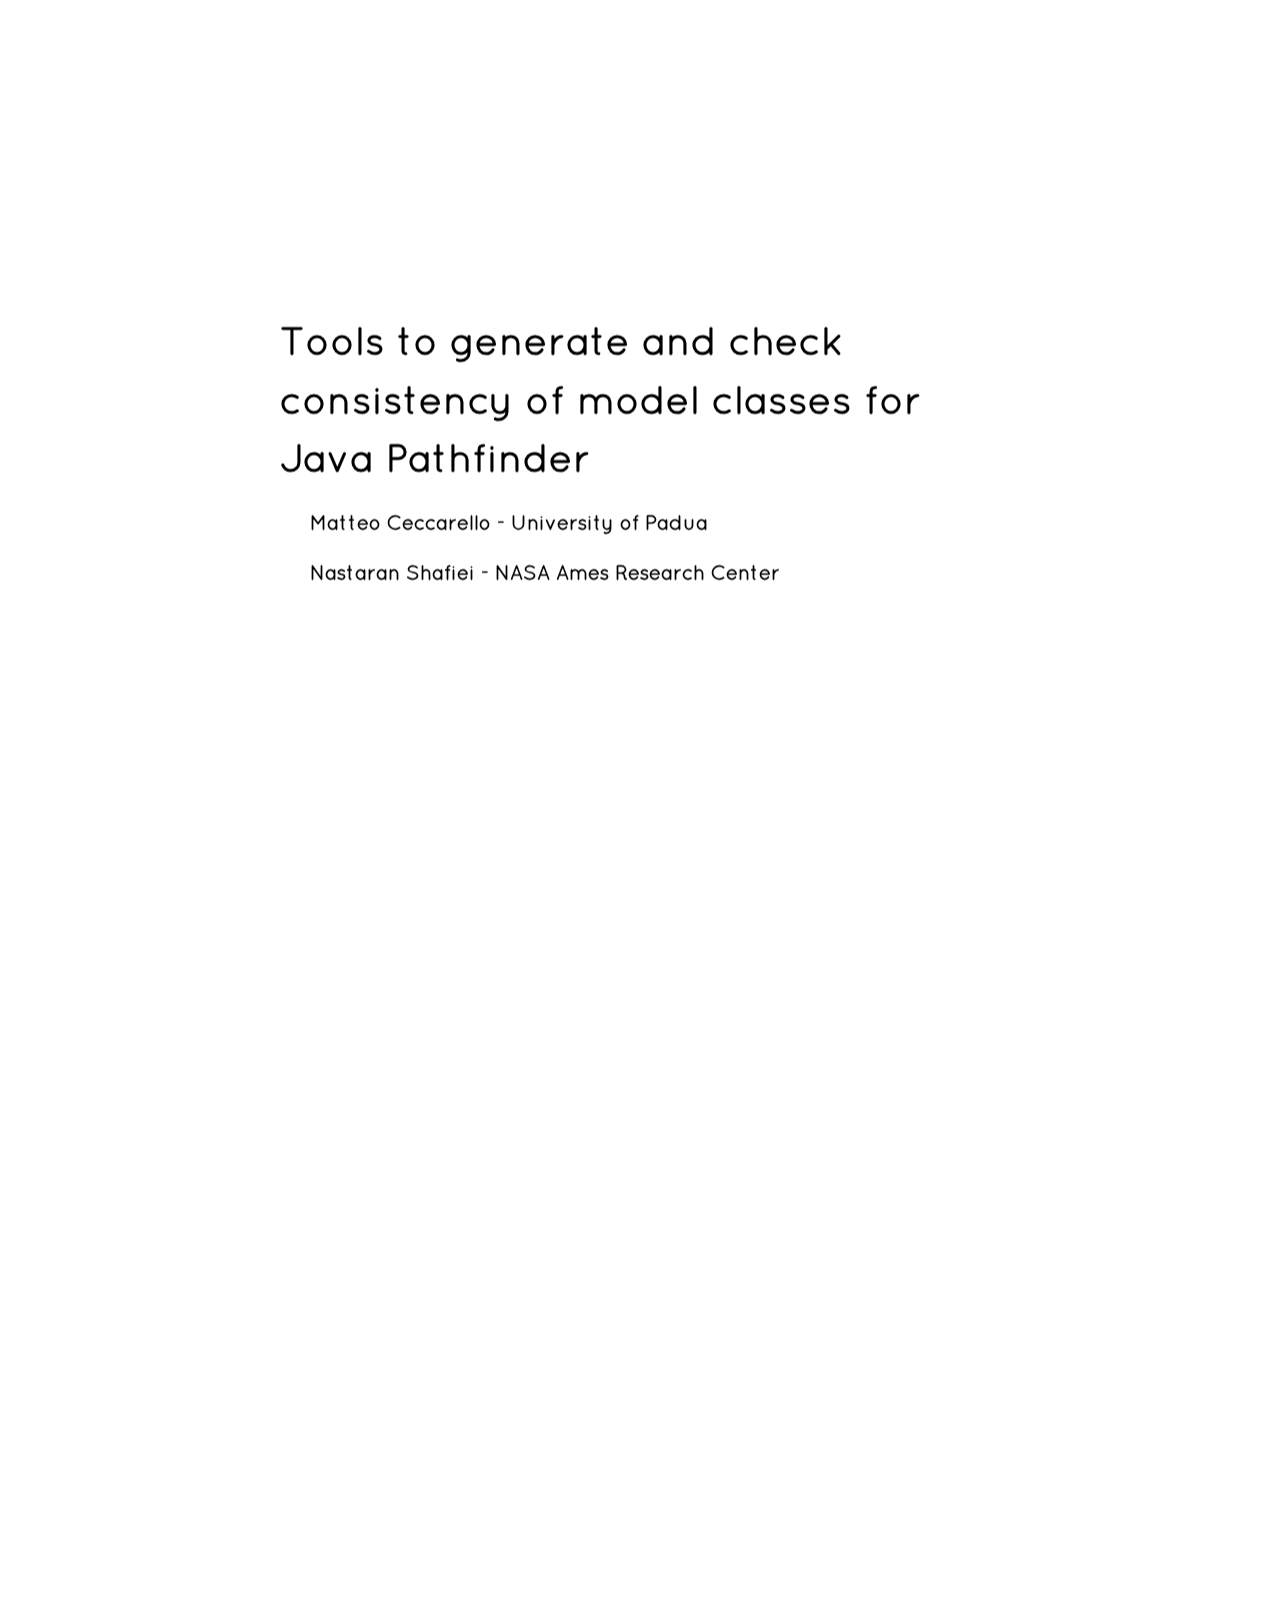
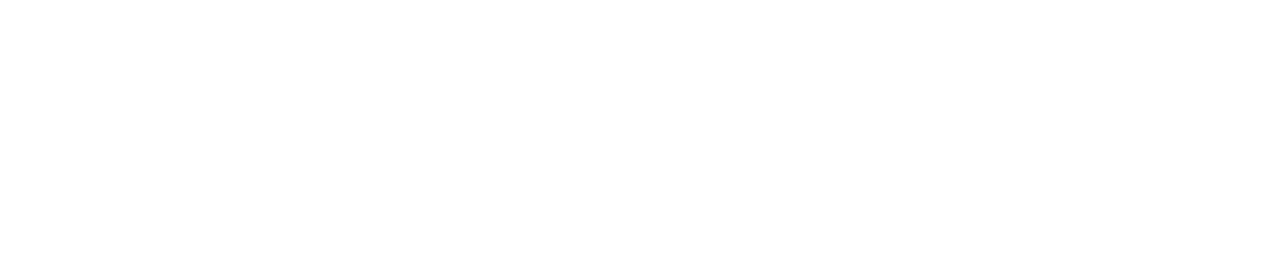
==== presentation.html @ 77a6b8d5 "Add key `o` to select overview." ====
<!DOCTYPE html>
<html>
  <head>
    <meta charset="utf-8" />
    <title>
      Tools to generate and check consistency of model
      classes for Java PathFinder
    </title>
    <meta autho="Matteo Ceccarello" />
    <meta 
      name="viewport" 
      content="width=device-width, maximum-scale=1.0, initial-scale=1.0, user-scalable=no" />

    <link href='fonts.css' rel='stylesheet' type='text/css'>
    
    <link href="style.css" rel="stylesheet" type="text/css" />
    <script type="text/javascript" src="jquery.min.js"></script>
    <script type="text/javascript" src="jmpress.js"></script>
  </head>

  <body>
  <div id="jmpress">

    <section id='title' data-template='title'>
    <h1>
      Tools to generate and check consistency of model 
      classes for Java Pathfinder
    </h1>
    <div id="authors">
      <ul>
        <li>Matteo Ceccarello - University of Padua</li>
        <li>Nastaran Shafiei - NASA Ames Research Center</li>
      </ul>
    </div>
    </section>

    <section id='introduction' data-template='introduction'>
    <h2><center>Introduction</center></h2>
      <section>
      <h3>Context</h3>
        <p>
          Java applications leverage the JDK and third party libraries
          to simplify software development.
        </p>
      </section>

      <section align='right'>
      <h3 align='right'>JPF Approach</h3>
        <p align='right'>
          To mitigate the state space explosion problem and handle native
          methods, JPF uses so called model classes.
        </p>
      </section>

      <section>
      <h3>Developer problem</h3>
        <p>Writing model classes is time consuming and error prone. </p>
      </section>
    </section>

    <section id="model-generator" data-template="model-generator">
      <h2>Model Generator</h2>
      <div id="model-generator-purpose">
        <p>Generates models automatically, starting from a System Under Test.</p>
      </div>

      <section id="overview-model-generator" z-index='-1'>
      </section>

      <section id="model-generator-how">
        <h3>How it works</h3>
        <p>
        <ul>
          <li data-jmpress='warp-right'> The SUT's bytecode is parsed, looking for method invocations and
               field accesses.
          <li data-jmpress='warp-right'> A graph data structure is populated with information regarding
               the needed interfaces, classes and methods.
          <li data-jmpress='warp-right'> The code for model classes is generated by traversing the data 
               structure.
        </ul>
        </p>
      </section>

      <section id='model-generator-example'>
        <h3>Example</h3>
        <!--<section class='tree-example'>-->
          <!--<object data='tree1.svg' type='image/xml+svg'></object>-->
        <!--</section>-->
        <!--<section class='tree-example'></section>-->
        <!--<section class='tree-example'></section>-->
        <!--<section class='tree-example'></section>-->
        <div data-jmpress='fade' id='tree1'>
          <pre><code>Socket s = new Socket("localhost", 10000);
PrintWriter out = new PrintWriter(s.getOutputStream());
out.write("Hello!");
out.close();
s.close();</code></pre>
          <object data='tree1.svg' type='image/svg+xml'></object>
        </div>
        <div id='tree2' data-jmpress='fade'>
          <pre><code><span class='highlight'>Socket s = new Socket("localhost", 10000);</span>
PrintWriter out = new PrintWriter(s.getOutputStream());
out.write("Hello!");
out.close();
s.close();</code></pre>
          <object data='tree2.svg' type='image/svg+xml'></object>
        </div>
        <div id='tree3' data-jmpress='fade'>
          <pre><code>Socket s = new Socket("localhost", 10000);
PrintWriter out = new PrintWriter(<span class='highlight'>s.getOutputStream()</span>);
out.write("Hello!");
out.close();
s.close();</code></pre>
          <object data='tree3.svg' type='image/svg+xml'></object>
        </div>
        <div id='tree4' data-jmpress='fade'>
          <pre><code>Socket s = new Socket("localhost", 10000);
PrintWriter out = new PrintWriter(s.getOutputStream());
out.write("Hello!");
out.close();
<span class='highlight'>s.close();</span></code></pre>
          <object data='tree4.svg' type='image/svg+xml'></object>
        </div>
      </section>

      <section>
        <h3>Configuration</h3>
        <p>
          It’s configured through *.jpf files and command line
          <ul>
            <li data-jmpress='warp-right'> Classes to exclude and include in the generation
            <li data-jmpress='warp-right'> Paths to the classes and jars of the SUT
          </ul>
        </p>
        <section>
        <div data-jmpress='warp-right after step'>
          <h4>Example</h4>
<pre><code>model-generator.baseDir = models
model-generator.excludes = java.util.*.*
model-generator.includes = java.util.LinkedList.*,\
                           java.util.List.*
bin/genmodel configFile.jpf SampleSUT.jar</code></pre>            
        <div>
        </section>
      </section>

    </section>

    <section id="conformance-checker" data-template="conformance-checker">
      <h2>Conformance Checker</h2>
      <div id="conformance-checker-purpose">
        <p>Checks if already existent model classes are consistent with
        their library counterparts.</p>
      </div>
      <section id="overview-conformance-checker" z-index='-1'>
      </section>
       
      <section>
        <h3>How it works</h3>
        <center>
          <object data='uml.svg' type='image/svg+xml'>
            <img src='uml.png' />
          </object>
        </center>
      </section>

      <section>
        <h3>Configuration</h3>
          <p>
          Configuration is done in *.jpf files.
          <ul>
            <li data-jmpress='warp-right'> Paths to JDK standard library versions and third party libraries
            <li data-jmpress='warp-right'> Paths to the model classes
            <li data-jmpress='warp-right'> Checkers and reporters to use
            <li data-jmpress='warp-right'> Output format
            <li data-jmpress='warp-right'> Classes to check        
          </ul>
          </p>
      </section>

    </section>
    
    <section id="dynamic-generator" data-template='dynamic-generator'>
      <h2>Dynamic Generator</h2>
      <div id="dynamic-generator-purpose">
        <p>Sometimes a model is missing some members at runtime.</p>
        <p>This tool enables dynamic generation of missing members.</p>
      </div>

      <section id="overview-dynamic-generator" z-index='-1'>
      </section>
      
      <section>
        <h3>How it works</h3>
        <ul>
          <li data-jmpress='warp-right'> When a model class is loaded a check is performed, looking
               for missing members, with respect to the library version.
          <li data-jmpress='warp-right'> For each missing member, the appropriate bytecode is generated
               and inserted into the <code>ClassInfo</code> object.
         </ul>
      </section>

      <section>
        <h3>Configuration</h3>
        <p>Again through <code>*.jpf</code> files:</p>
        <ul>
          <li data-jmpress='warp-right'> Paths to original libraries
          <li data-jmpress='warp-right'> Paths to model classes
          <li data-jmpress='warp-right'> JPF listener property
        </ul>
        
      </section>

    </section>

    <section id="overview" z-index='-1' data-template="overview">

  </div>

  <script type="text/javascript">

    // TEMPLATES

    $.jmpress('template', 'title', {
      x: 0, y: 0
    });

    $.jmpress('template', 'introduction', {
      x: 0, y: 500,
      children: [
        {x: -200, y:200, scale: 0.7},
        {x: 200, y:400, scale: 0.7},
        {x: -200, y:600, scale: 0.7}
      ]
    });

    var tool_children = function(idx, current_child, children) {
      if(idx==0) 
        return {x: 150, scale: 1.5}
      else
        return {
          x: 600,
          y: (idx-1)*200 - 200,
          scale: 0.5,
          children: function(i, cc, cs) { 
            return {
              x: 500,
              rotateZ: -90, scale: 0.2
            } 
          }
        }
    }

    $.jmpress('template', 'model-generator', {
      x: 1000, y: -200,
      children: tool_children
    });

    $.jmpress('template', 'conformance-checker', {
      x:1000, y: 600,
      children: tool_children
    });

    $.jmpress('template', 'dynamic-generator', {
      x:1000, y:1300,
      children: tool_children
    });

    $.jmpress('template', 'overview', {
      x: 800, y:500, scale: 4
    });

    // CONFIGURATION
    $('#jmpress').jmpress({
      stepSelector: 'section',
      keyboard: {
        keys: {
          79: ['select', '#overview'] // o key
        }
      }
    });

    // ACTIVATION
    $(function() {
        $('jmpress').jmpress();
    });
  </script>
  </body>

</html>
---- fonts.css ----
@font-face {
  font-family: 'Headland One';
  font-style: normal;
  font-weight: 400;
  src: local('Headland One'), local('HeadlandOne-Regular'), url(HeadlandOne.woff) format('woff');
}
@font-face {
  font-family: 'Quicksand';
  font-style: normal;
  font-weight: 400;
  src: local('Quicksand Regular'), local('Quicksand-Regular'), url(QuicksandRegular.woff) format('woff');
}
---- style.css ----
/*!
 * jmpress.js v0.4.5
 * http://jmpressjs.github.com/jmpress.js
 *
 * A jQuery plugin to build a website on the infinite canvas.
 *
 * Copyright 2013 Kyle Robinson Young @shama & Tobias Koppers @sokra
 * Licensed MIT
 * http://www.opensource.org/licenses/mit-license.php
 *
 * Based on the foundation laid by Bartek Szopka @bartaz
 */
.will-appear {
    opacity: 0;
}
.do-appear {
    opacity: 1;
}
.will-drive-right, .will-drive-left {
    position: relative;
    -webkit-transition: opacity .6s, left 1s;
    -moz-transition: opacity .6s, left 1s;
    -ms-transition: opacity .6s, left 1s;
    -o-transition: opacity .6s, left 1s;
    transition: opacity .6s, left 1s;
    opacity: 0;
}
.will-drive-right {
    left: -300px;
}
.will-drive-left {
    left: 300px;
}
.will-drive-down, .will-drive-up {
    position: relative;
    -webkit-transition: opacity .6s, top 1s;
    -moz-transition: opacity .6s, top 1s;
    -ms-transition: opacity .6s, top 1s;
    -o-transition: opacity .6s, top 1s;
    transition: opacity .6s, top 1s;
    opacity: 0;
}
.will-drive-down {
    top: -300px;
}
.will-drive-up {
    top: 300px;
}
.do-drive-up, .do-drive-down {
    opacity: 1;
    top: 0;
}
.do-drive-right, .do-drive-left {
    opacity: 1;
    left: 0;
}
.will-expand {
    -webkit-transition: all 1s;
    -moz-transition: all 1s;
    -ms-transition: all 1s;
    -o-transition: all 1s;
    transition: all 1s;
    opacity: 0;
    -webkit-transform: translate3d(0, 0, 1px) scale(0.7, 1);
    -moz-transform: translate3d(0, 0, 1px) scale(0.7, 1);
    -ms-transform: translate3d(0, 0, 1px) scale(0.7, 1);
    -o-transform: translate3d(0, 0, 1px) scale(0.7, 1);
    transform: translate3d(0, 0, 1px) scale(0.7, 1);
}
.do-expand {
    opacity: 1;
    -webkit-transform: translate3d(0, 0, 1px) scale(1, 1);
    -moz-transform: translate3d(0, 0, 1px) scale(1, 1);
    -ms-transform: translate3d(0, 0, 1px) scale(1, 1);
    -o-transform: translate3d(0, 0, 1px) scale(1, 1);
    transform: translate3d(0, 0, 1px) scale(1, 1);
}
.has-expand {
    -webkit-transform: none;
    -moz-transform: none;
    -ms-transform: none;
    -o-transform: none;
    transform: none;
}
.will-fade {
    -webkit-transition: opacity 1s;
    -moz-transition: opacity 1s;
    -ms-transition: opacity 1s;
    -o-transition: opacity 1s;
    transition: opacity 1s;
    opacity: 0;
}
.will-fade-slow {
    -webkit-transition: opacity 2s;
    -moz-transition: opacity 2s;
    -ms-transition: opacity 2s;
    -o-transition: opacity 2s;
    transition: opacity 2s;
    opacity: 0;
}
.will-fade-fast {
    -webkit-transition: opacity .5s;
    -moz-transition: opacity .5s;
    -ms-transition: opacity .5s;
    -o-transition: opacity .5s;
    transition: opacity .5s;
    opacity: 0;
}
.do-fade, .do-fade-slow, .do-fade-fast {
    opacity: 1;
}
.will-warp-right, .will-warp-left {
    position: relative;
    -webkit-transition: opacity .2s, left .5s ease-in-out;
    -moz-transition: opacity .2s, left .5s ease-in-out;
    -ms-transition: opacity .2s, left .5s ease-in-out;
    -o-transition: opacity .2s, left .5s ease-in-out;
    transition: opacity .2s, left .5s ease-in-out;
    opacity: 0;
}
.will-warp-right {
    left: -600px;
}
.will-warp-left {
    left: 600px;
}
.will-warp-down, .will-warp-up {
    position: relative;
    -webkit-transition: opacity .2s, top .5s ease-in-out;
    -moz-transition: opacity .2s, top .5s ease-in-out;
    -ms-transition: opacity .2s, top .5s ease-in-out;
    -o-transition: opacity .2s, top .5s ease-in-out;
    transition: opacity .2s, top .5s ease-in-out;
    opacity: 0;
}
.will-warp-down {
    top: -600px;
}
.will-warp-up {
    top: 600px;
}
.do-warp-up, .do-warp-down {
    opacity: 1;
    top: 0;
}
.do-warp-right, .do-warp-left {
    opacity: 1;
    left: 0;
}
.will-zoom {
    -webkit-transition: all 1s ease-in-out;
    -moz-transition: all 1s ease-in-out;
    -ms-transition: all 1s ease-in-out;
    -o-transition: all 1s ease-in-out;
    transition: all 1s ease-in-out;
    opacity: 0;
    -webkit-transform: translate3d(0, 0, 1px) scale(10, 10);
    -moz-transform: translate3d(0, 0, 1px) scale(10, 10);
    -ms-transform: translate3d(0, 0, 1px) scale(10, 10);
    -o-transform: translate3d(0, 0, 1px) scale(10, 10);
    transform: translate3d(0, 0, 1px) scale(10, 10);
}
.do-zoom {
    opacity: 1;
    -webkit-transform: translate3d(0, 0, 1px) scale(1, 1);
    -moz-transform: translate3d(0, 0, 1px) scale(1, 1);
    -ms-transform: translate3d(0, 0, 1px) scale(1, 1);
    -o-transform: translate3d(0, 0, 1px) scale(1, 1);
    transform: translate3d(0, 0, 1px) scale(1, 1);
}
.has-zoom {
    -webkit-transform: none;
    -moz-transform: none;
    -ms-transform: none;
    -o-transform: none;
    transform: none;
}
html, body, div, span, applet, object, iframe, h1, h2, h3, h4, h5, h6, p, blockquote, pre, a, abbr, acronym, address, big, cite, code, del, dfn, em, img, ins, kbd, q, s, samp, small, strike, strong, sub, sup, tt, var, b, u, i, center, dl, dt, dd, ol, ul, li, fieldset, form, label, legend, table, caption, tbody, tfoot, thead, tr, th, td, article, aside, canvas, details, embed, figure, figcaption, footer, header, hgroup, menu, nav, output, ruby, section, summary, time, mark, audio, video {
    margin: 0;
    padding: 0;
    border: 0;
    font-size: 100%;
    font: inherit;
    vertical-align: baseline;
}
article, aside, details, figcaption, figure, footer, header, hgroup, menu, nav, section {
    display: block;
}
html {
    width: 100%
}
body {
    line-height: 1;
    font-weight: 700;
    border-width: 0!important;
}
ol, ul {
    list-style: none;
    font-size: 60%;
    padding-left: 30px;
}
li {
  margin-top: 1em;
}
blockquote, q {
    quotes: none;
}
blockquote:before, blockquote:after, q:before, q:after {
    content: '';
    content: none;
}
table {
    border-collapse: collapse;
    border-spacing: 0;
}
body {
    font-family: Quicksand, sans-serif;
    -webkit-font-smoothing: antialiased;
    /*background-color: #eee;*/
    -webkit-transform: translate3d(0, 0, 1px);
    -moz-transform: translate3d(0, 0, 1px);
    -ms-transform: translate3d(0, 0, 1px);
    -o-transform: translate3d(0, 0, 1px);
    transform: translate3d(0, 0, 1px);
}
a {
    color: #333;
    text-decoration: none;
}
a:hover {
    color: #000;
}
b, strong {
    font-weight: 700;
}
i, em {
    font-style: italic;
}
h1 {
    font-size: 150%}
h2 {
    font-size: 150%}
h3 {
    font-size: 120%;
    font-family: 'Headland One', serif;
}
h4 {
    font-size: 60%;
    clear: both;
}
h5 {
    font-size: 40%}
p {
  margin-top: 1em;
  font-size: 60%
}
sup {
    font-size: 40%;
    vertical-align: top;
}
code {
    font-family: monospace;
    font-weight: 400;
    background-color: #ddd;
    border-radius: 5px;
    border: 1px solid #aaa;
    padding: 3px;
    display: inline;
}
pre {
    font-family: monospace;
    font-weight: 400;
    font-size: 60%;
    /*background-color: #ddd;*/
    /*border-radius: 5px;*/
    /*border: 1px solid #aaa;*/
    /*padding: 3px;*/
    margin: 10px 0;
}

pre>code {
  display: block;
}

.yes {
    color: #0a0;
}
.partly {
    color: #aa0;
}
.no {
    color: #a00;
}
section, .nested-step {
    width: 800px;
    min-height: 50px;
    padding: 40px;
    z-index: 2;
    -webkit-box-sizing: border-box;
    -moz-box-sizing: border-box;
    -ms-box-sizing: border-box;
    -o-box-sizing: border-box;
    box-sizing: border-box;
    font-family: Quicksand, Verdana, sans-serif;
    font-size: 26px;
    line-height: 1.5;
    pointer-events: auto;
}
section:not(.active) {
    opacity: .8;
}
.span12 {
    width: 940px;
}
.span11 {
    width: 860px;
}
.span10 {
    width: 780px;
}
.span9 {
    width: 700px;
}
.span8 {
    width: 620px;
}
.span7 {
    width: 540px;
}
.span6 {
    width: 460px;
}
.span5 {
    width: 380px;
}
.span4 {
    width: 300px;
}
.span3 {
    width: 220px;
}
.span2 {
    width: 140px;
}
.span1 {
    width: 60px;
}
.offset12 {
    margin-left: 980px;
}
.offset11 {
    margin-left: 900px;
}
.offset10 {
    margin-left: 820px;
}
.offset9 {
    margin-left: 740px;
}
.offset8 {
    margin-left: 660px;
}
.offset7 {
    margin-left: 580px;
}
.offset6 {
    margin-left: 500px;
}
.offset5 {
    margin-left: 420px;
}
.offset4 {
    margin-left: 340px;
}
.offset3 {
    margin-left: 260px;
}
.offset2 {
    margin-left: 180px;
}
.offset1 {
    margin-left: 100px;
}
.pull-left {
    float: left;
}
.pull-right {
    float: right;
}
.nav {
    position: absolute;
    z-index: 999;
    bottom: 10px;
    left: 10px;
    font-size: 80%}
.nav li {
    list-style: none;
    float: left;
}
.nav li a {
    padding: 0 5px;
    position: relative;
    -webkit-transition-duration: .5s;
    -moz-transition-duration: .5s;
    -ms-transition-duration: .5s;
    -o-transition-duration: .5s;
    transition-duration: .5s;
}
.nav li a:hover {
    bottom: 5px;
}
.hint {
    position: absolute;
    width: 100%;
    bottom: 20px;
    right: 0;
    font-size: 130%;
    background-color: #aab6c2;
    padding: 20px 10px;
    text-align: center;
    color: #333;
    display: none;
    z-index: 99;
    -webkit-box-sizing: border-box;
    -moz-box-sizing: border-box;
    box-sizing: border-box;
}
.nested-step {
    width: 600px;
}
.nested-step a {
    background-color: #bbb;
    padding: 3px 5px;
    border-radius: 3px;
}
@media only screen and (max-width:767px) {
    #nav {
    display: none;
}
.hint {
    display: none;
}
}
@media print {
    body, .ui-state-default {
    background: #fff;
}
#nav, .hint, .next {
    display: none;
}
#jmpress {
    width: auto;
    margin: 0 5%;
    padding: 0;
    border: 0;
    float: none!important;
    color: #000;
    background: transparent;
}
section {
    page-break-after: always;
    opacity: 1;
    clear: both;
    display: block;
    float: none!important;
    position: relative;
    margin: 20px auto;
    -webkit-transition: rotate(0deg);
    -moz-transition: rotate(0deg);
    -ms-transition: rotate(0deg);
    -o-transition: rotate(0deg);
    transition: rotate(0deg);
}
section:not(.active) {
    opacity: 1;
}
}

.highlight {
  color: red;
}

#authors {
  font-size:130%;
}
#model-generator-example {
  height: 23em;
}
#tree1 {
  position: absolute;
  /*z-index: 0;*/
}
#tree2 {
  position: absolute;
  /*z-index: 1;*/
}
#tree3 {
  position: absolute;
  /*z-index: 2;*/
}
#tree4 {
  position: absolute;
  /*z-index: 3;*/
}
#spacer {
  position: absolute;
  bottom: 0;
  height: 1em;
}
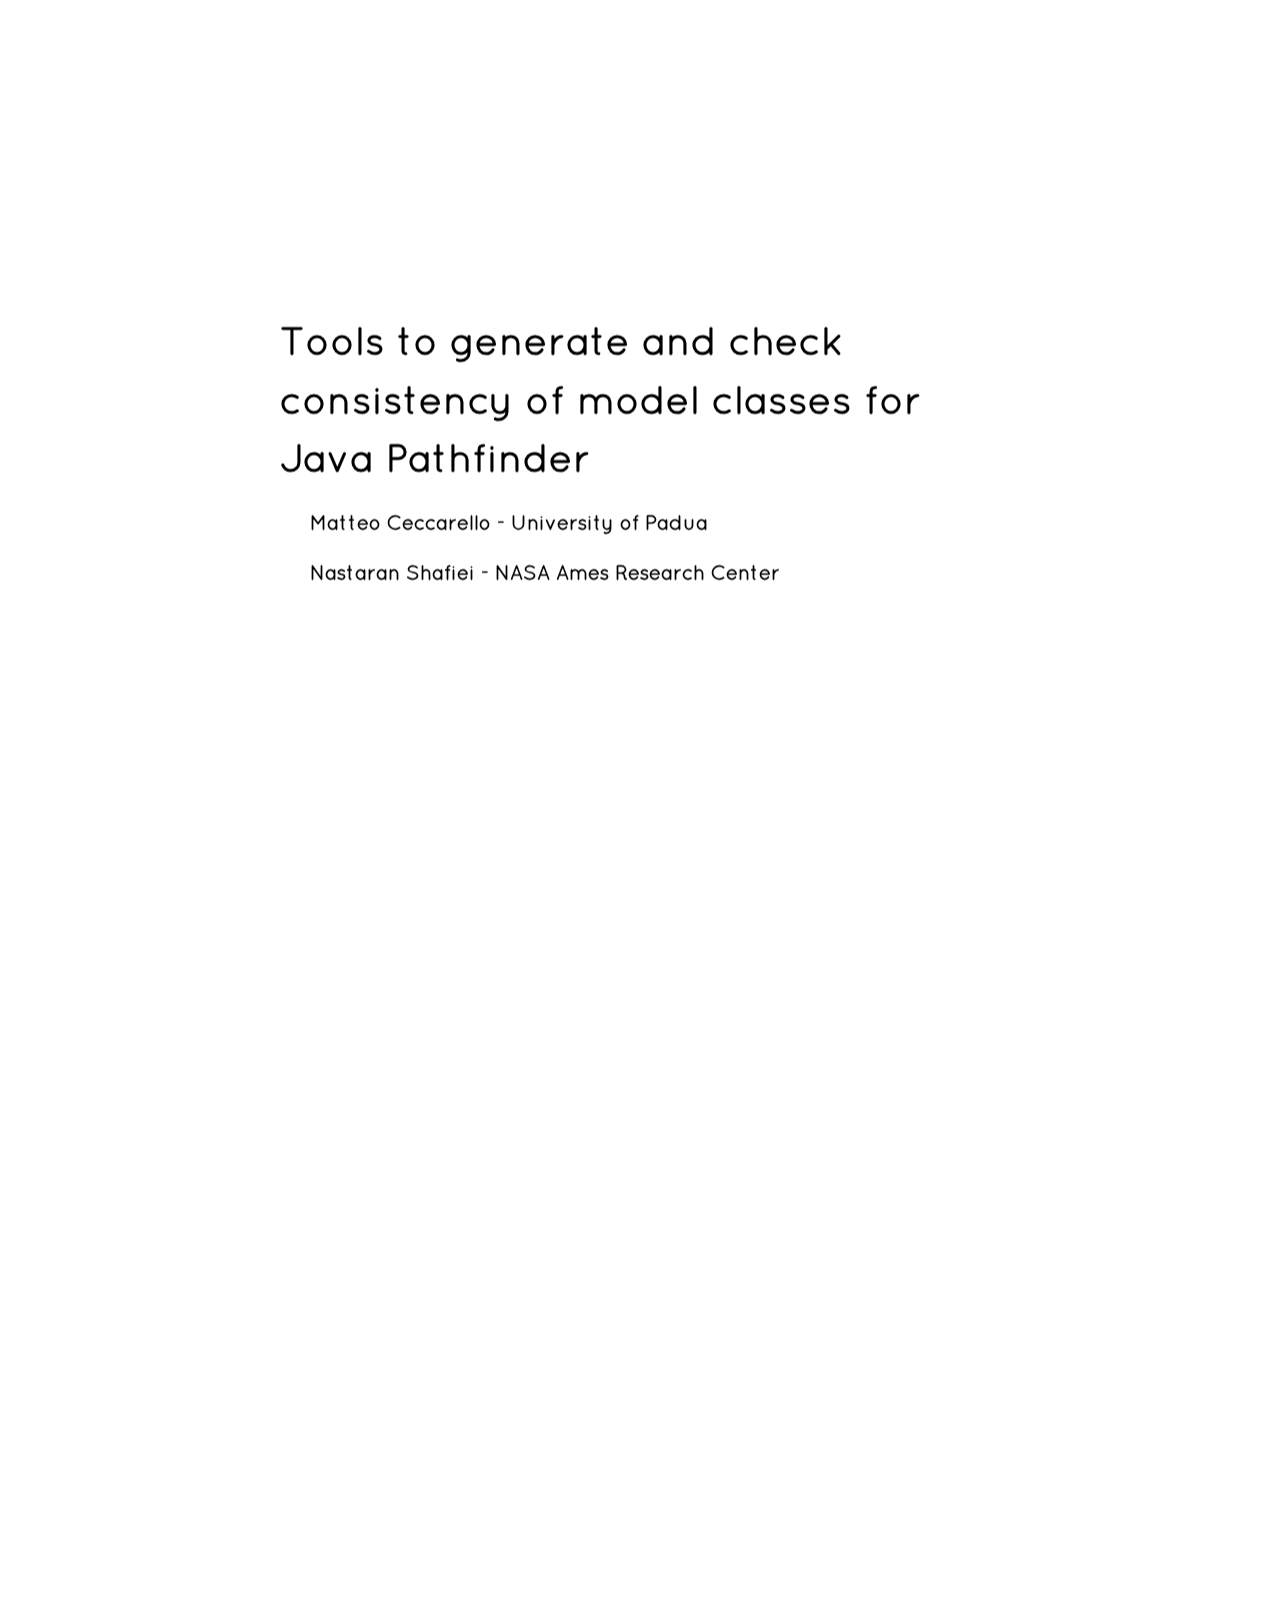
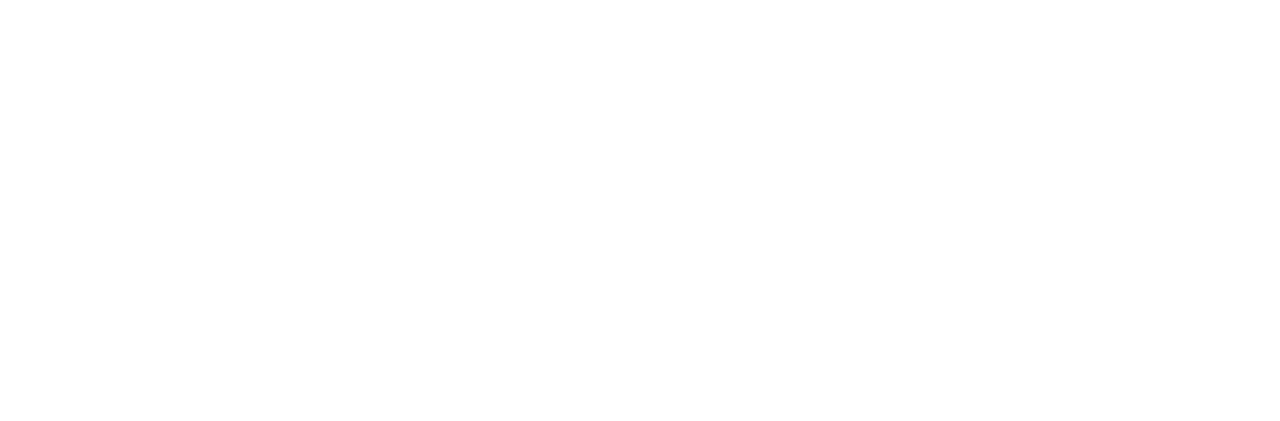
==== commit 530a84be: "Revert to function for each template." ====
--- a/presentation.html
+++ b/presentation.html
@@ -234,13 +234,37 @@
       ]
     });
 
-    var tool_children = function(idx, current_child, children) {
+
+    $.jmpress('template', 'model-generator', {
+      x: 1000, y: -200,
+      children: function(idx, current_child, children) {
+        if(idx==0) 
+          return {x: 150, scale: 1.5}
+        else
+          return {
+            x: 600,
+            y: (idx-1)*200 - 200,
+            scale: 0.5,
+            children: function(i, cc, cs) { 
+              return {
+                x: 500,
+                rotateZ: -90, scale: 0.2
+              } 
+            }
+          }
+        }
+
+    });
+
+    $.jmpress('template', 'conformance-checker', {
+      x:1000, y: 600,
+      children: function(idx, current_child, children) {
       if(idx==0) 
         return {x: 150, scale: 1.5}
       else
         return {
           x: 600,
-          y: (idx-1)*200 - 200,
+          y: (idx-1)*300 - 100, 
           scale: 0.5,
           children: function(i, cc, cs) { 
             return {
@@ -249,21 +273,29 @@
             } 
           }
         }
-    }
-
-    $.jmpress('template', 'model-generator', {
-      x: 1000, y: -200,
-      children: tool_children
-    });
-
-    $.jmpress('template', 'conformance-checker', {
-      x:1000, y: 600,
-      children: tool_children
+        }
+
     });
 
     $.jmpress('template', 'dynamic-generator', {
       x:1000, y:1300,
-      children: tool_children
+      children: function(idx, current_child, children) {
+          if(idx==0) 
+            return {x: 150, scale: 1.5}
+          else
+            return {
+              x: 600,
+              y: (idx-1)*300 - 100,
+              scale: 0.5,
+              children: function(i, cc, cs) { 
+                return {
+                  x: 500,
+                  rotateZ: -90, scale: 0.2
+                } 
+              }
+            }
+          }
+
     });
 
     $.jmpress('template', 'overview', {
